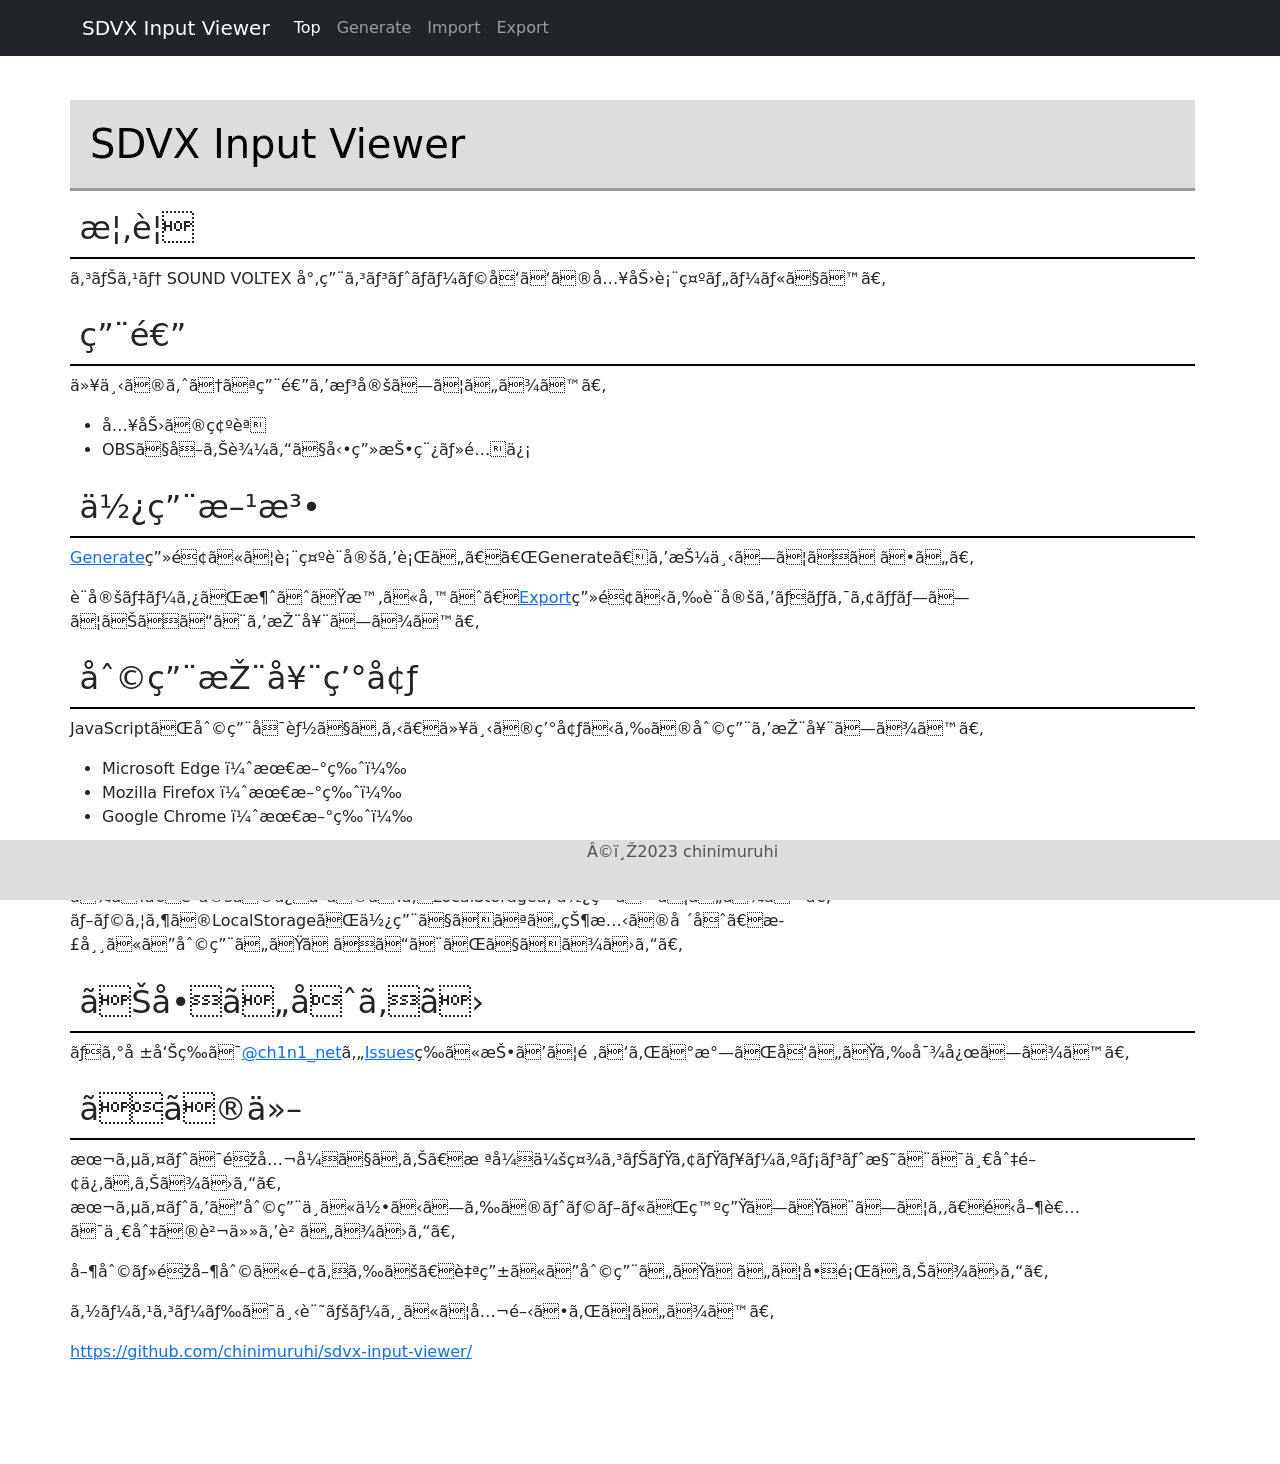
==== index.html @ 56f19207 "[update]トップページを記載" ====
<html>
<head>
    <title>SDVX Input Viewer - Top</title>
    <link href="https://cdn.jsdelivr.net/npm/bootstrap@5.3.1/dist/css/bootstrap.min.css" rel="stylesheet" integrity="sha384-4bw+/aepP/YC94hEpVNVgiZdgIC5+VKNBQNGCHeKRQN+PtmoHDEXuppvnDJzQIu9" crossorigin="anonymous">
    <link rel="stylesheet" href="style.css">
</head>
<body>
    <!-- ヘッダー -->
    <div class="header">
        <nav class="navbar navbar-dark bg-dark navbar-fixed-top navbar-expand-lg">
            <div class="container">
                <a class="navbar-brand">SDVX Input Viewer</a>
                <button class="navbar-toggler" type="button" data-bs-toggle="collapse" data-bs-target="#navbarNav" aria-controls="navbarNav" aria-expanded="false" aria-label="Toggle navigation">
                    <span class="navbar-toggler-icon"></span>
                </button>
                <div class="collapse navbar-collapse" id="navbarNav">
                    <ul class="navbar-nav">
                        <li class="nav-item">
                            <a class="nav-link active" aria-current="page" href="#">Top</a>
                        </li>
                        <li class="nav-item">
                            <a class="nav-link" href="/Generate/">Generate</a>
                        </li>
                        <li class="nav-item">
                            <a class="nav-link" href="/Import/">Import</a>
                        </li>
                        <li class="nav-item">
                            <a class="nav-link" href="/Export/">Export</a>
                        </li>
                    </ul>
                </div>
            </div>    
        </nav>
    </div>

    <!-- ページコンテンツ -->
    <div class="main">
        <div class="container">
            <h1>SDVX Input Viewer</h1>
            <h2>概要</h2> 
            <p>コナステ SOUND VOLTEX 専用コントローラ向けの入力表示ツールです。</p>
            <h2>用途</h2>
            <p>以下のような用途を想定しています。</p>
            <ul>
                <li>入力の確認</li>
                <li>OBSで取り込んで動画投稿・配信</li>
            </ul>
            <h2>使用方法</h2>
            <p><a href="/Generate/">Generate</a>画面にて表示設定を行い、「Generate」を押下してください。</p>
            <p>設定データが消えた時に備え、<a href="/Export/">Export</a>画面から設定をバックアップしておくことを推奨します。</p>  
            <h2>利用推奨環境</h2>
            <p>JavaScriptが利用可能である、以下の環境からの利用を推奨します。</p>
            <ul>
                <li>Microsoft Edge （最新版）</li>
                <li>Mozilla Firefox （最新版）</li>
                <li>Google Chrome （最新版）</li>
            </ul>
            <p>（環境は一例となります）</p>
            <p>また、設定の保存のためLocalStorageを使用しています。<br>ブラウザのLocalStorageが使用できない状態の場合、正常にご利用いただくことができません。</p>
            <h2>お問い合わせ</h2>
            <p>
                バグ報告等は<a href="https://twitter.com/ch1n1_net">@ch1n1_net</a>や<a href="https://github.com/chinimuruhi/sdvx-input-viewer/issues">Issues</a>等に投げて頂ければ気が向いたら対応します。
            </p>
            <h2>その他</h2>
            <p>本サイトは非公式であり、株式会社コナミアミューズメント様とは一切関係ありません。<br>本サイトをご利用中に何かしらのトラブルが発生したとしても、運営者は一切の責任を負いません。</p>
            <p>営利・非営利に関わらず、自由にご利用いただいて問題ありません。</p>
            <p>ソースコードは下記ページにて公開されています。</p>
            <a href="https://github.com/chinimuruhi/sdvx-input-viewer/">https://github.com/chinimuruhi/sdvx-input-viewer/</a>
        </div>
    </div>

    <!-- フッター -->
    <footer class="footer">
        <div class="container text-center">
          <p class="text-muted">©︎2023 chinimuruhi</p>
        </div>
    </footer>
    <script src="https://code.jquery.com/jquery-3.7.0.min.js" integrity="sha256-2Pmvv0kuTBOenSvLm6bvfBSSHrUJ+3A7x6P5Ebd07/g=" crossorigin="anonymous"></script>
    <script src="https://cdn.jsdelivr.net/npm/@popperjs/core@2.9.2/dist/umd/popper.min.js" integrity="sha384-IQsoLXl5PILFhosVNubq5LC7Qb9DXgDA9i+tQ8Zj3iwWAwPtgFTxbJ8NT4GN1R8p" crossorigin="anonymous"></script>
    <script src="https://cdn.jsdelivr.net/npm/bootstrap@5.0.2/dist/js/bootstrap.min.js" integrity="sha384-cVKIPhGWiC2Al4u+LWgxfKTRIcfu0JTxR+EQDz/bgldoEyl4H0zUF0QKbrJ0EcQF" crossorigin="anonymous"></script>
</body>
</html>
---- style.css ----
.header {
    position: fixed;
    width: 100%;
    top: 0px;
}

.main .container {
    padding: 100px 15px 100px 0px;
}

.main .container h1{
    padding: 0.5em;
    color: #010101;
    background: #DDDDDD;
    border-bottom: solid 3px #999999;
}

.main .container h2{
    padding: 0.3em;
    border-bottom: solid 2px black;
}

.main .container h3{
    padding: 0.25em 0.2em;
    background: transparent;
    border-left: solid 10px gray;
}

.footer {
    position: fixed;
    bottom: 0;
    width: 100%;
    height: 60px;
    background-color: #DDDDDD;
}

.footer .container {
    width: auto;
    max-width: 680px;
    padding: 0 15 0 100px;
}

.footer  .container .text-muted {
    margin: 0px 0;
}
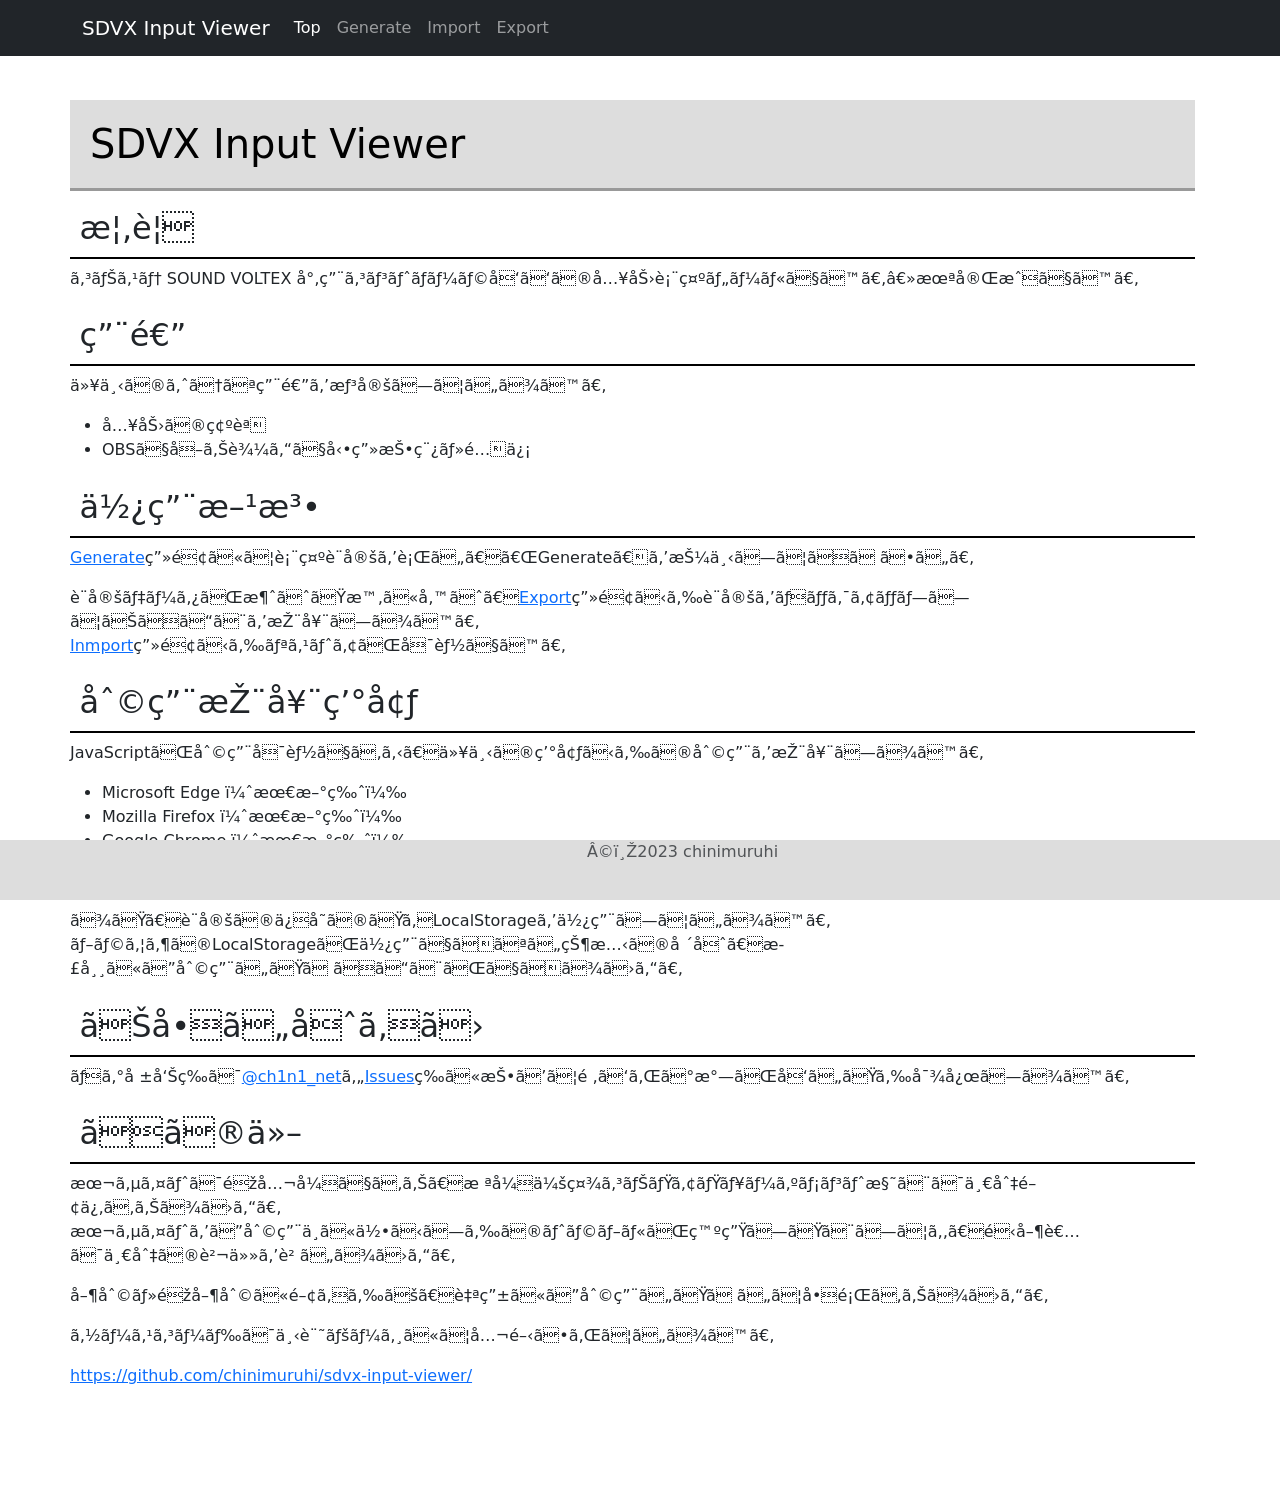
==== commit 5342efb6: "[fix] リンクの修正" ====
--- a/index.html
+++ b/index.html
@@ -19,13 +19,13 @@
                             <a class="nav-link active" aria-current="page" href="#">Top</a>
                         </li>
                         <li class="nav-item">
-                            <a class="nav-link" href="/Generate/">Generate</a>
+                            <a class="nav-link" href="/sdvx-input-viewer/Generate/">Generate</a>
                         </li>
                         <li class="nav-item">
-                            <a class="nav-link" href="/Import/">Import</a>
+                            <a class="nav-link" href="/sdvx-input-viewer/Import/">Import</a>
                         </li>
                         <li class="nav-item">
-                            <a class="nav-link" href="/Export/">Export</a>
+                            <a class="nav-link" href="/sdvx-input-viewer/Export/">Export</a>
                         </li>
                     </ul>
                 </div>
@@ -38,7 +38,7 @@
         <div class="container">
             <h1>SDVX Input Viewer</h1>
             <h2>概要</h2> 
-            <p>コナステ SOUND VOLTEX 専用コントローラ向けの入力表示ツールです。</p>
+            <p>コナステ SOUND VOLTEX 専用コントローラ向けの入力表示ツールです。※未完成です。</p>
             <h2>用途</h2>
             <p>以下のような用途を想定しています。</p>
             <ul>
@@ -46,8 +46,8 @@
                 <li>OBSで取り込んで動画投稿・配信</li>
             </ul>
             <h2>使用方法</h2>
-            <p><a href="/Generate/">Generate</a>画面にて表示設定を行い、「Generate」を押下してください。</p>
-            <p>設定データが消えた時に備え、<a href="/Export/">Export</a>画面から設定をバックアップしておくことを推奨します。</p>  
+            <p><a href="/sdvx-input-viewer/Generate/">Generate</a>画面にて表示設定を行い、「Generate」を押下してください。</p>
+            <p>設定データが消えた時に備え、<a href="/sdvx-input-viewer/Export/">Export</a>画面から設定をバックアップしておくことを推奨します。<br><a href="/sdvx-input-viewer/Inport/">Inmport</a>画面からリストアが可能です。</p>  
             <h2>利用推奨環境</h2>
             <p>JavaScriptが利用可能である、以下の環境からの利用を推奨します。</p>
             <ul>
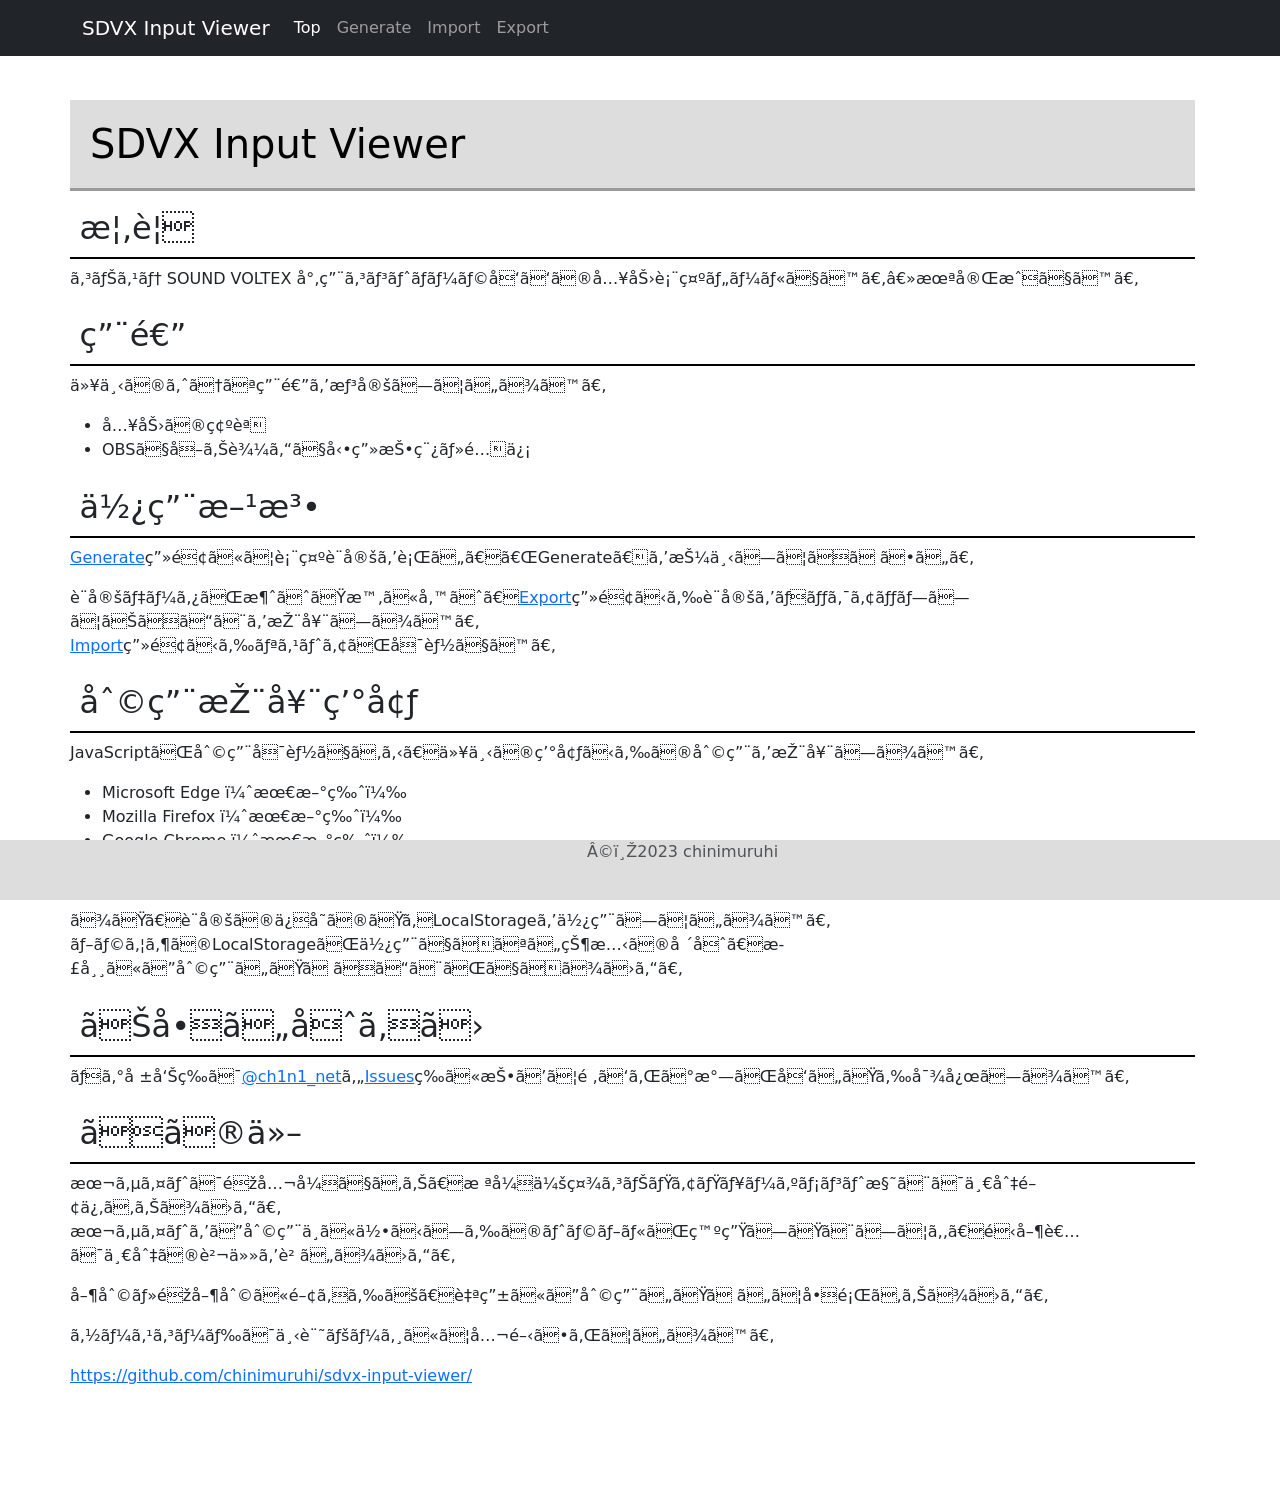
==== commit f783bbd7: "[fix] Typoや細かいミスの修正" ====
--- a/index.html
+++ b/index.html
@@ -47,7 +47,7 @@
             </ul>
             <h2>使用方法</h2>
             <p><a href="/sdvx-input-viewer/Generate/">Generate</a>画面にて表示設定を行い、「Generate」を押下してください。</p>
-            <p>設定データが消えた時に備え、<a href="/sdvx-input-viewer/Export/">Export</a>画面から設定をバックアップしておくことを推奨します。<br><a href="/sdvx-input-viewer/Inport/">Inmport</a>画面からリストアが可能です。</p>  
+            <p>設定データが消えた時に備え、<a href="/sdvx-input-viewer/Export/">Export</a>画面から設定をバックアップしておくことを推奨します。<br><a href="/sdvx-input-viewer/Import/">Import</a>画面からリストアが可能です。</p>  
             <h2>利用推奨環境</h2>
             <p>JavaScriptが利用可能である、以下の環境からの利用を推奨します。</p>
             <ul>
--- a/style.css
+++ b/style.css
@@ -8,22 +8,25 @@
     padding: 100px 15px 100px 0px;
 }
 
-.main .container h1{
+.main .container h1 {
     padding: 0.5em;
     color: #010101;
     background: #DDDDDD;
     border-bottom: solid 3px #999999;
 }
 
-.main .container h2{
+.main .container h2 {
     padding: 0.3em;
     border-bottom: solid 2px black;
 }
 
-.main .container h3{
+.main .container h3 {
     padding: 0.25em 0.2em;
-    background: transparent;
-    border-left: solid 10px gray;
+}
+
+.main .container h5 {
+    padding: 0.3em;
+    border-bottom: solid 1px black;
 }
 
 .footer {
@@ -40,6 +43,98 @@
     padding: 0 15 0 100px;
 }
 
-.footer  .container .text-muted {
+.footer .container .text-muted {
     margin: 0px 0;
+}
+
+/* アコーディオンUI */
+summary {
+    display: block;
+    margin: 5px;
+}
+
+summary::-webkit-details-marker {
+    display: none;
+}
+
+.summary_inner {
+    cursor: pointer;
+    display: flex;
+    flex-direction: row;
+    justify-content: space-between;
+    align-items: center;
+    padding: 16px 24px;
+    border: 1px solid #999999;
+    font-weight: bold;
+    color: #000000;
+}
+
+.icon {
+    display: block;
+    position: relative;
+    width: 24px;
+    margin-left: 6px;
+    flex-shrink: 0;
+    transform-origin: center 43%;
+    transition: transform 0.4s;
+}
+
+details[open] .icon {
+    transform: rotate(180deg);
+}
+
+.icon::before,
+.icon::after {
+    content: "";
+    position: absolute;
+    display: block;
+    width: 15px;
+    height: 3px;
+    background-color: #202020;
+}
+
+.icon::before {
+    left: 0;
+    transform: rotate(45deg);
+}
+
+.icon::after {
+    right: 0;
+    transform: rotate(-45deg);
+}
+
+@keyframes close-animation {
+    from {
+        transform: rotate(180deg);
+    }
+
+    to {
+        transform: rotate(0deg);
+    }
+}
+
+details[open] .summary_inner::after {
+    animation: 0.4s open-animation forwards;
+}
+
+@keyframes open-animation {
+    from {
+        transform: rotate(0deg);
+    }
+
+    to {
+        transform: rotate(180deg);
+    }
+}
+
+.details-content {
+    background-color: #f2f2f2;
+    padding: 24px 48px;
+    display: flex;
+    flex-direction: column;
+    gap: 16px;
+}
+
+#error-message  {
+    color: red;
 }
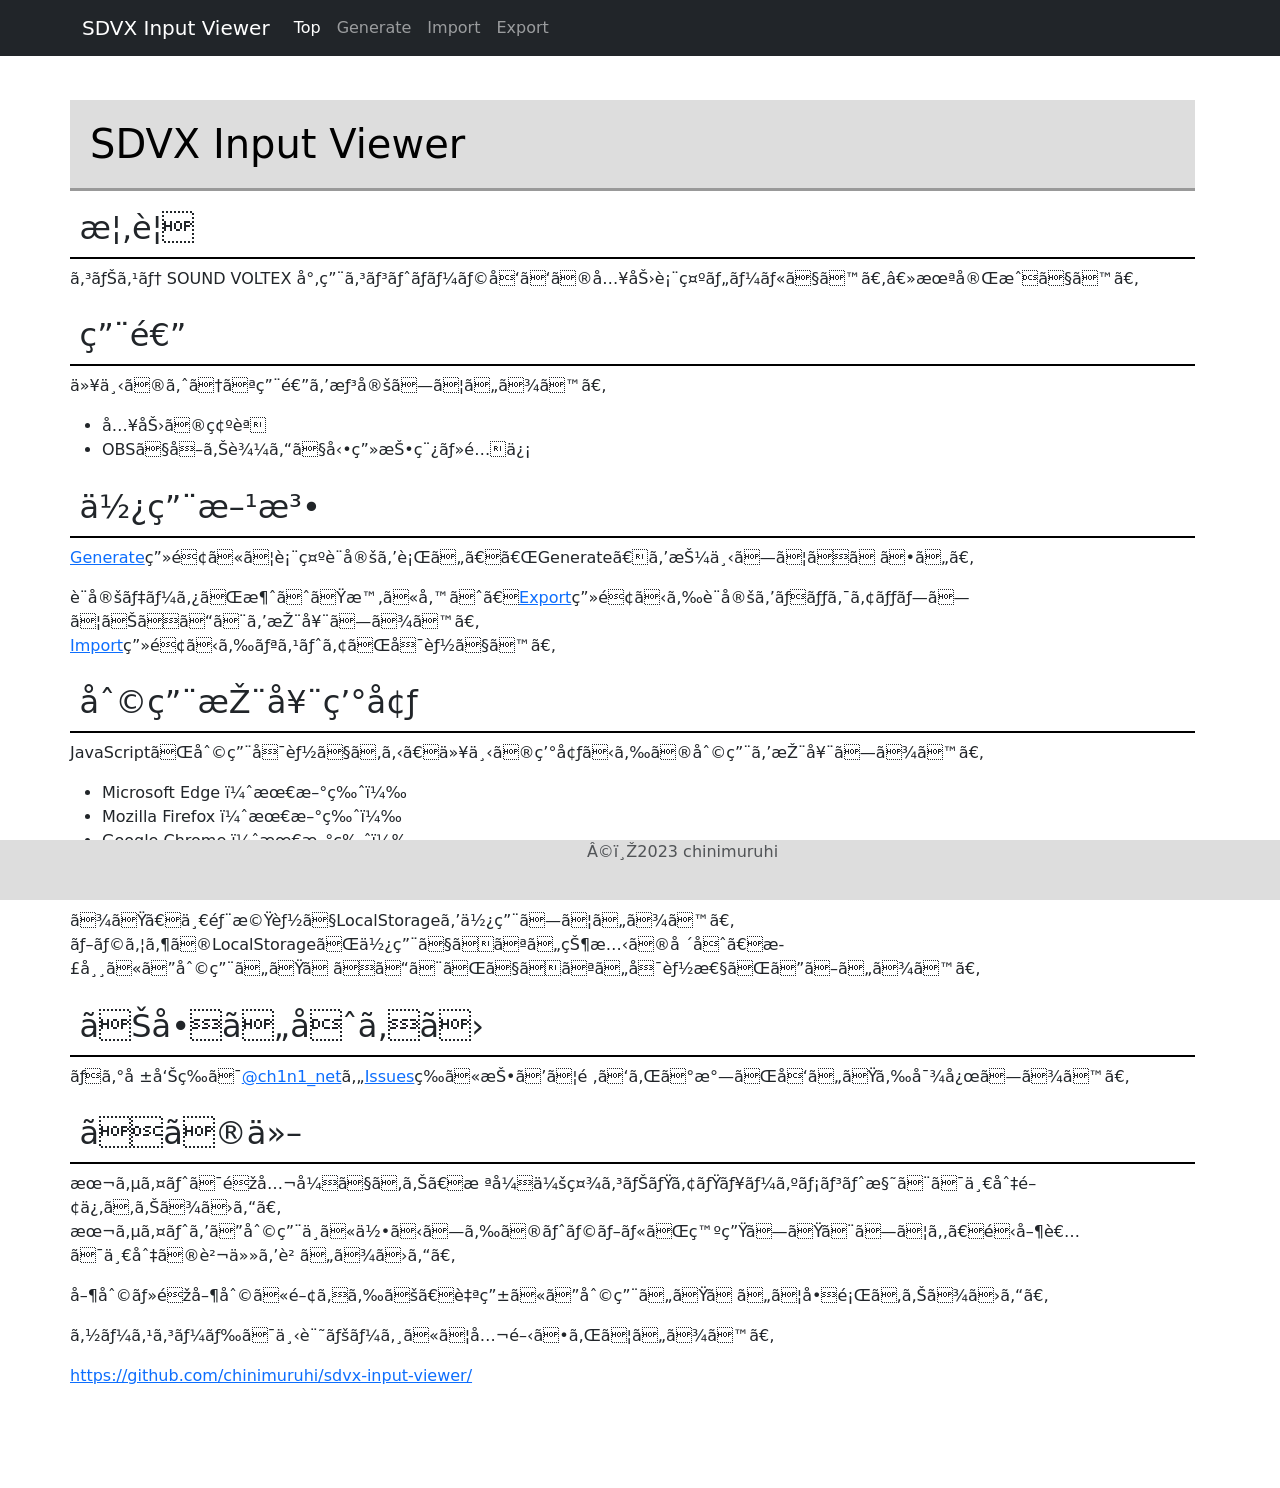
==== commit eeffedcd: "[Update]GETパラメータにConfigを格納する仕様に変更" ====
--- a/index.html
+++ b/index.html
@@ -56,7 +56,7 @@
                 <li>Google Chrome （最新版）</li>
             </ul>
             <p>（環境は一例となります）</p>
-            <p>また、設定の保存のためLocalStorageを使用しています。<br>ブラウザのLocalStorageが使用できない状態の場合、正常にご利用いただくことができません。</p>
+            <p>また、一部機能でLocalStorageを使用しています。<br>ブラウザのLocalStorageが使用できない状態の場合、正常にご利用いただくことができない可能性がございます。</p>
             <h2>お問い合わせ</h2>
             <p>
                 バグ報告等は<a href="https://twitter.com/ch1n1_net">@ch1n1_net</a>や<a href="https://github.com/chinimuruhi/sdvx-input-viewer/issues">Issues</a>等に投げて頂ければ気が向いたら対応します。
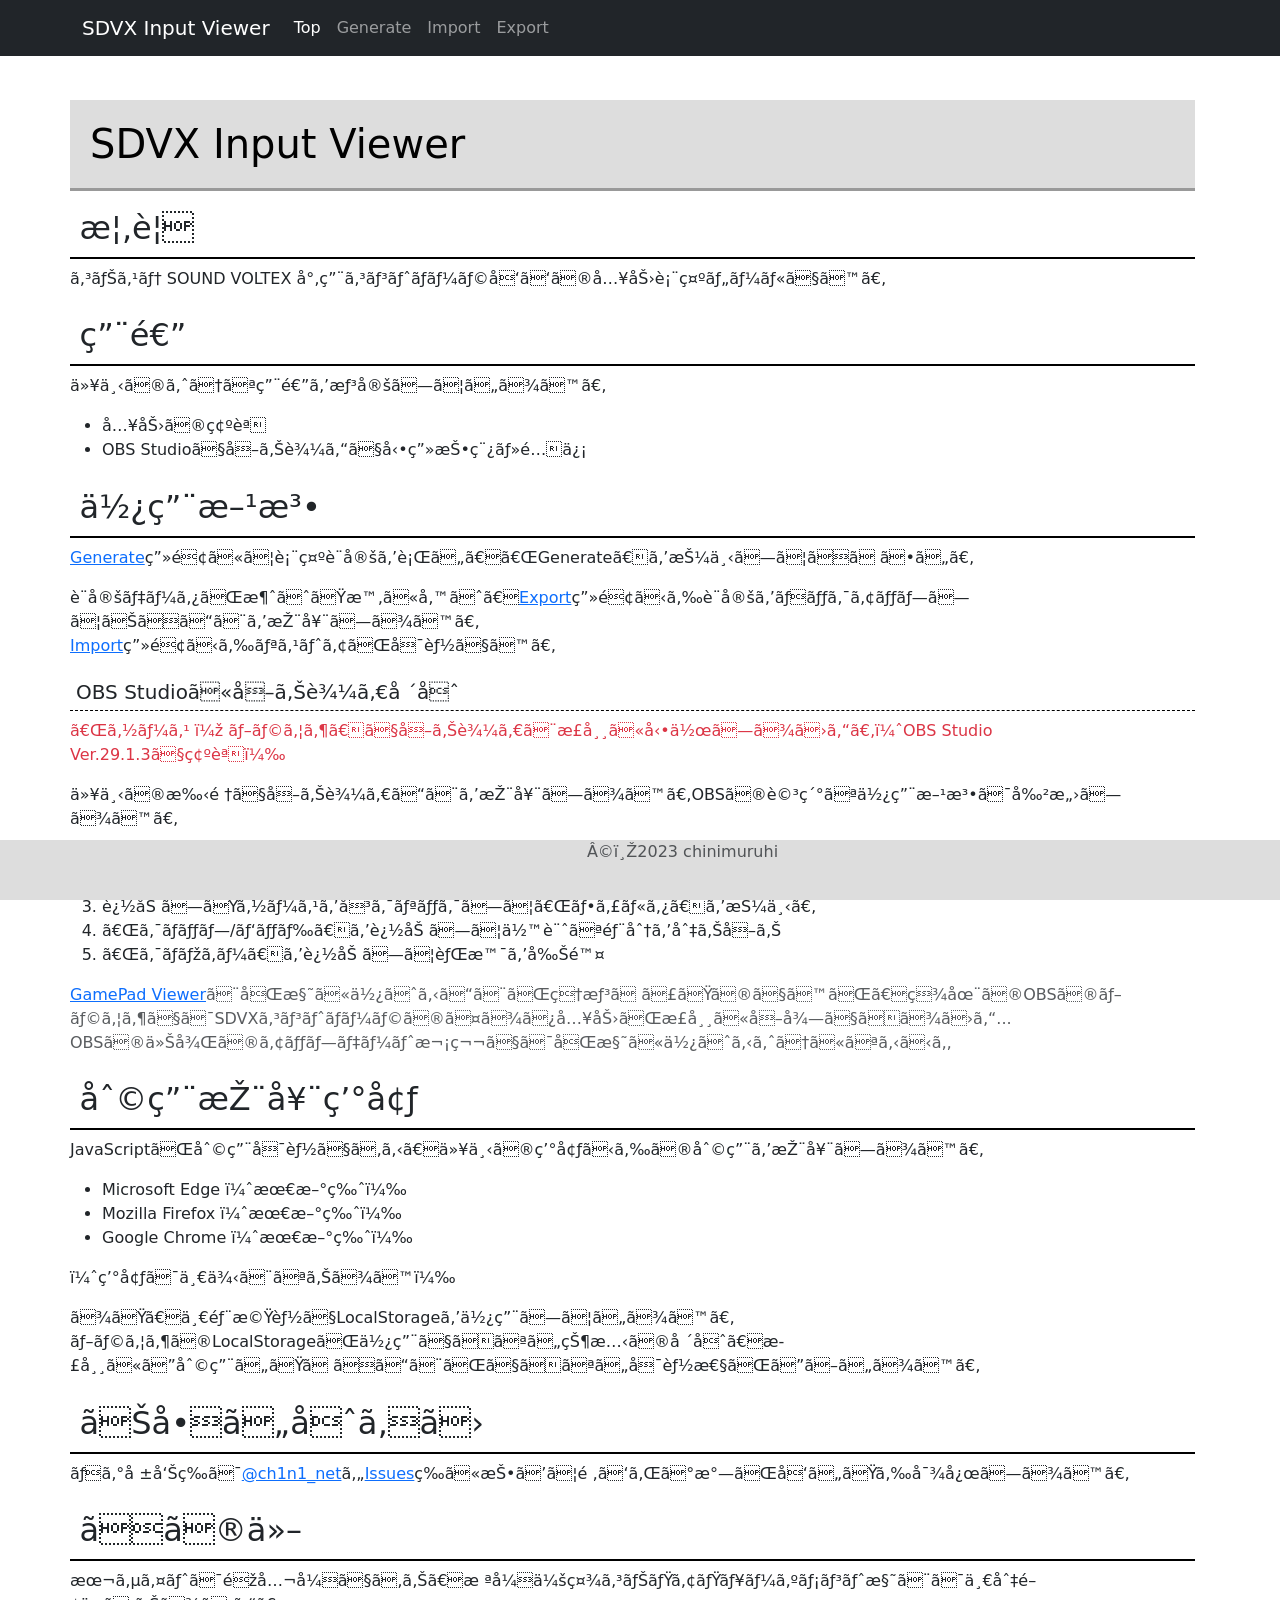
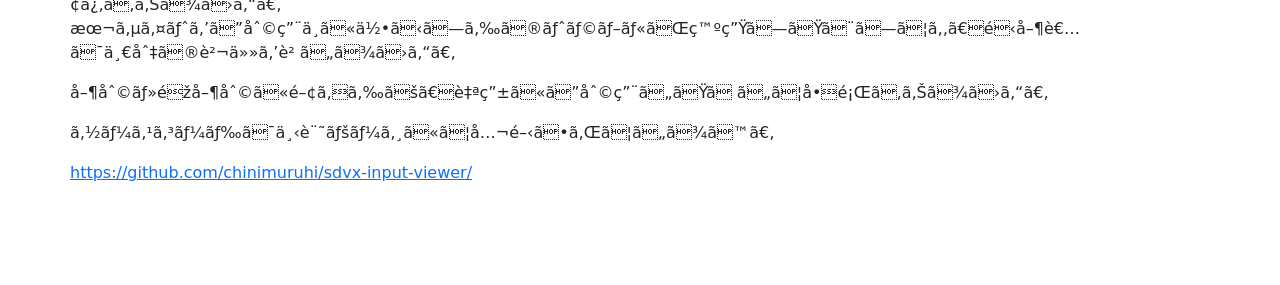
==== commit 6148874a: "[Fix] OBS対応" ====
--- a/index.html
+++ b/index.html
@@ -38,16 +38,27 @@
         <div class="container">
             <h1>SDVX Input Viewer</h1>
             <h2>概要</h2> 
-            <p>コナステ SOUND VOLTEX 専用コントローラ向けの入力表示ツールです。※未完成です。</p>
+            <p>コナステ SOUND VOLTEX 専用コントローラ向けの入力表示ツールです。</p>
             <h2>用途</h2>
             <p>以下のような用途を想定しています。</p>
             <ul>
                 <li>入力の確認</li>
-                <li>OBSで取り込んで動画投稿・配信</li>
+                <li>OBS Studioで取り込んで動画投稿・配信</li>
             </ul>
             <h2>使用方法</h2>
             <p><a href="/sdvx-input-viewer/Generate/">Generate</a>画面にて表示設定を行い、「Generate」を押下してください。</p>
             <p>設定データが消えた時に備え、<a href="/sdvx-input-viewer/Export/">Export</a>画面から設定をバックアップしておくことを推奨します。<br><a href="/sdvx-input-viewer/Import/">Import</a>画面からリストアが可能です。</p>  
+            <h5>OBS Studioに取り込む場合</h5>
+            <p class="text-danger">「ソース ＞ ブラウザ」で取り込むと正常に動作しません。（OBS Studio Ver.29.1.3で確認）</p>
+            <p>以下の手順で取り込むことを推奨します。OBSの詳細な使用方法は割愛します。</p>
+            <ol>
+                <li>利用推奨環境のブラウザでページを開く。</li>
+                <li>「ソース ＞ ウィンドウキャプチャ」等でブラウザ画面を取り込む</li>
+                <li>追加したソースを右クリックして「フィルタ」を押下。</li>
+                <li>「クロップ/パッド」を追加して余計な部分を切り取り</li>
+                <li>「クロマキー」を追加して背景を削除</li>
+            </ol>
+            <p class="text-muted"><a href="https://gamepadviewer.com/">GamePad Viewer</a>と同様に使えることが理想だったのですが、現在のOBSのブラウザではSDVXコントローラのつまみ入力が正常に取得できません...<br>OBSの今後のアップデート次第では同様に使えるようになるかも</p>
             <h2>利用推奨環境</h2>
             <p>JavaScriptが利用可能である、以下の環境からの利用を推奨します。</p>
             <ul>
--- a/style.css
+++ b/style.css
@@ -26,7 +26,7 @@
 
 .main .container h5 {
     padding: 0.3em;
-    border-bottom: solid 1px black;
+    border-bottom: dashed 1px black;
 }
 
 .footer {
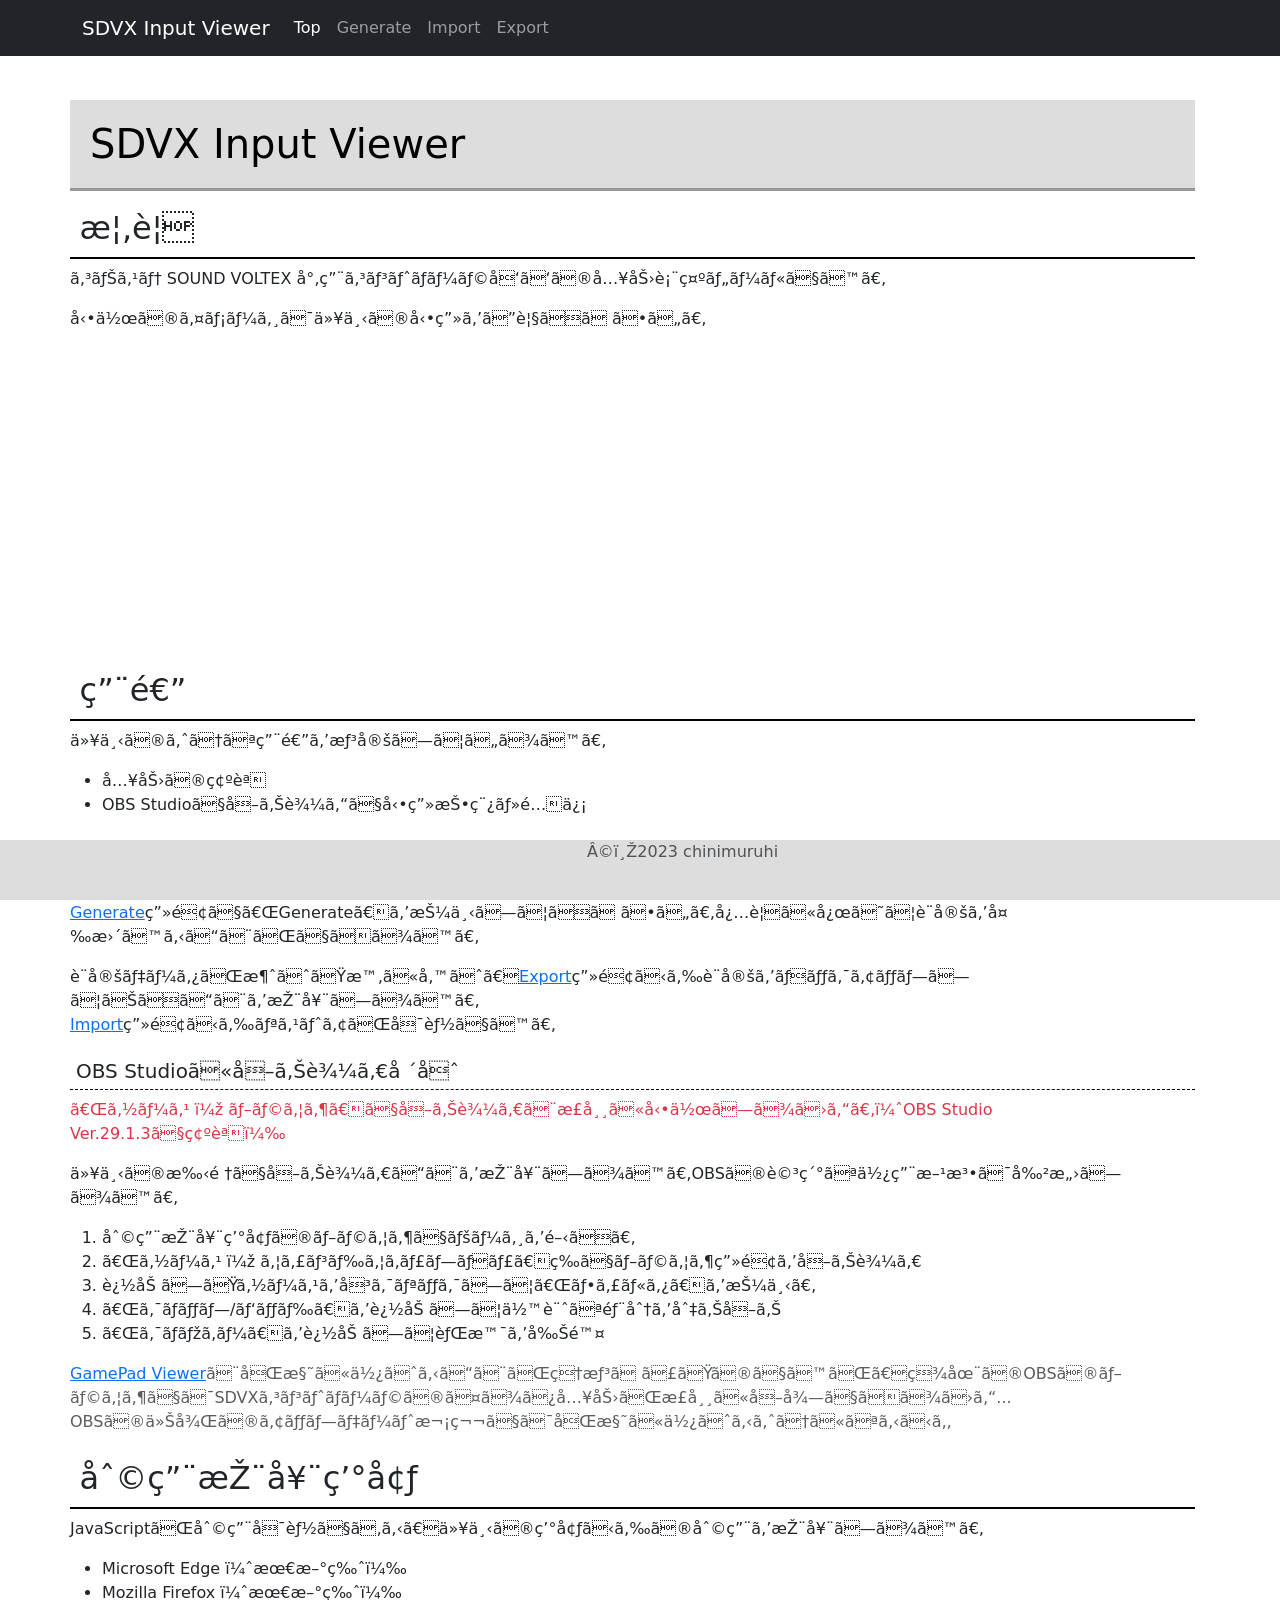
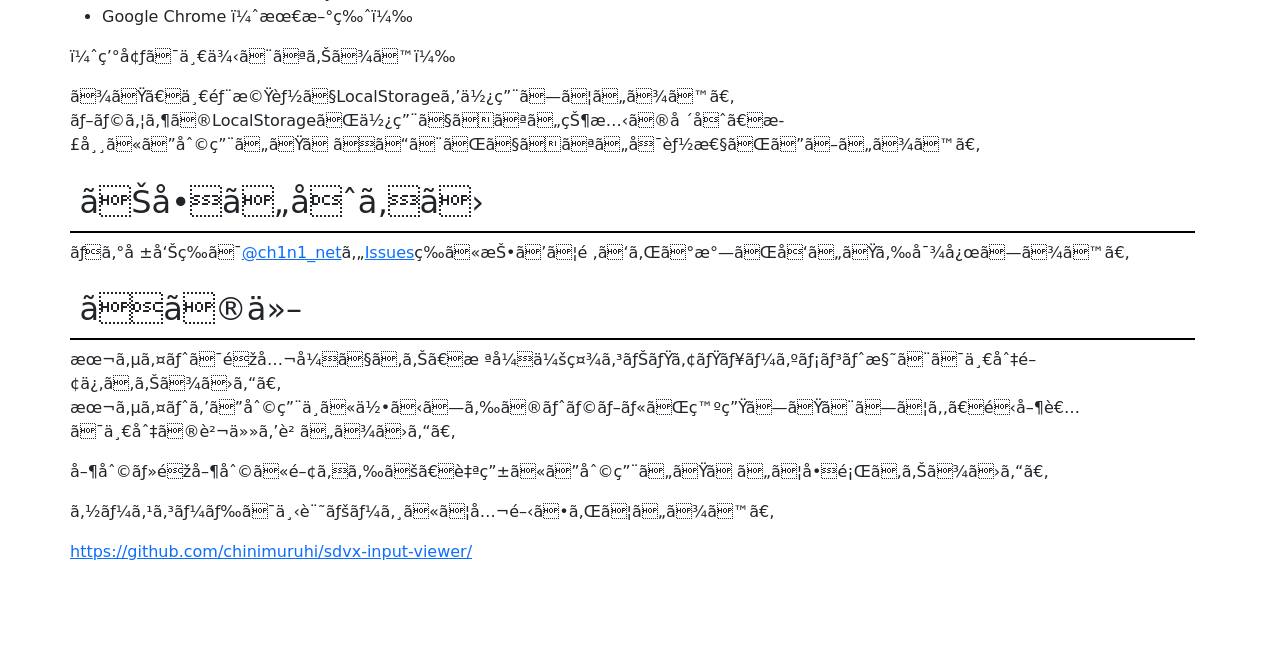
==== commit 67aa0b0e: "[fix] 説明文を変更" ====
--- a/index.html
+++ b/index.html
@@ -39,6 +39,8 @@
             <h1>SDVX Input Viewer</h1>
             <h2>概要</h2> 
             <p>コナステ SOUND VOLTEX 専用コントローラ向けの入力表示ツールです。</p>
+            <p>動作のイメージは以下の動画をご覧ください。</p>
+            <iframe width="560" height="315" src="https://www.youtube.com/embed/_bzGa-sg0y0" title="YouTube video player" frameborder="0" allow="accelerometer; autoplay; clipboard-write; encrypted-media; gyroscope; picture-in-picture; web-share" allowfullscreen></iframe>
             <h2>用途</h2>
             <p>以下のような用途を想定しています。</p>
             <ul>
@@ -46,7 +48,7 @@
                 <li>OBS Studioで取り込んで動画投稿・配信</li>
             </ul>
             <h2>使用方法</h2>
-            <p><a href="/sdvx-input-viewer/Generate/">Generate</a>画面にて表示設定を行い、「Generate」を押下してください。</p>
+            <p><a href="/sdvx-input-viewer/Generate/">Generate</a>画面で「Generate」を押下してください。必要に応じて設定を変更することができます。</p>
             <p>設定データが消えた時に備え、<a href="/sdvx-input-viewer/Export/">Export</a>画面から設定をバックアップしておくことを推奨します。<br><a href="/sdvx-input-viewer/Import/">Import</a>画面からリストアが可能です。</p>  
             <h5>OBS Studioに取り込む場合</h5>
             <p class="text-danger">「ソース ＞ ブラウザ」で取り込むと正常に動作しません。（OBS Studio Ver.29.1.3で確認）</p>
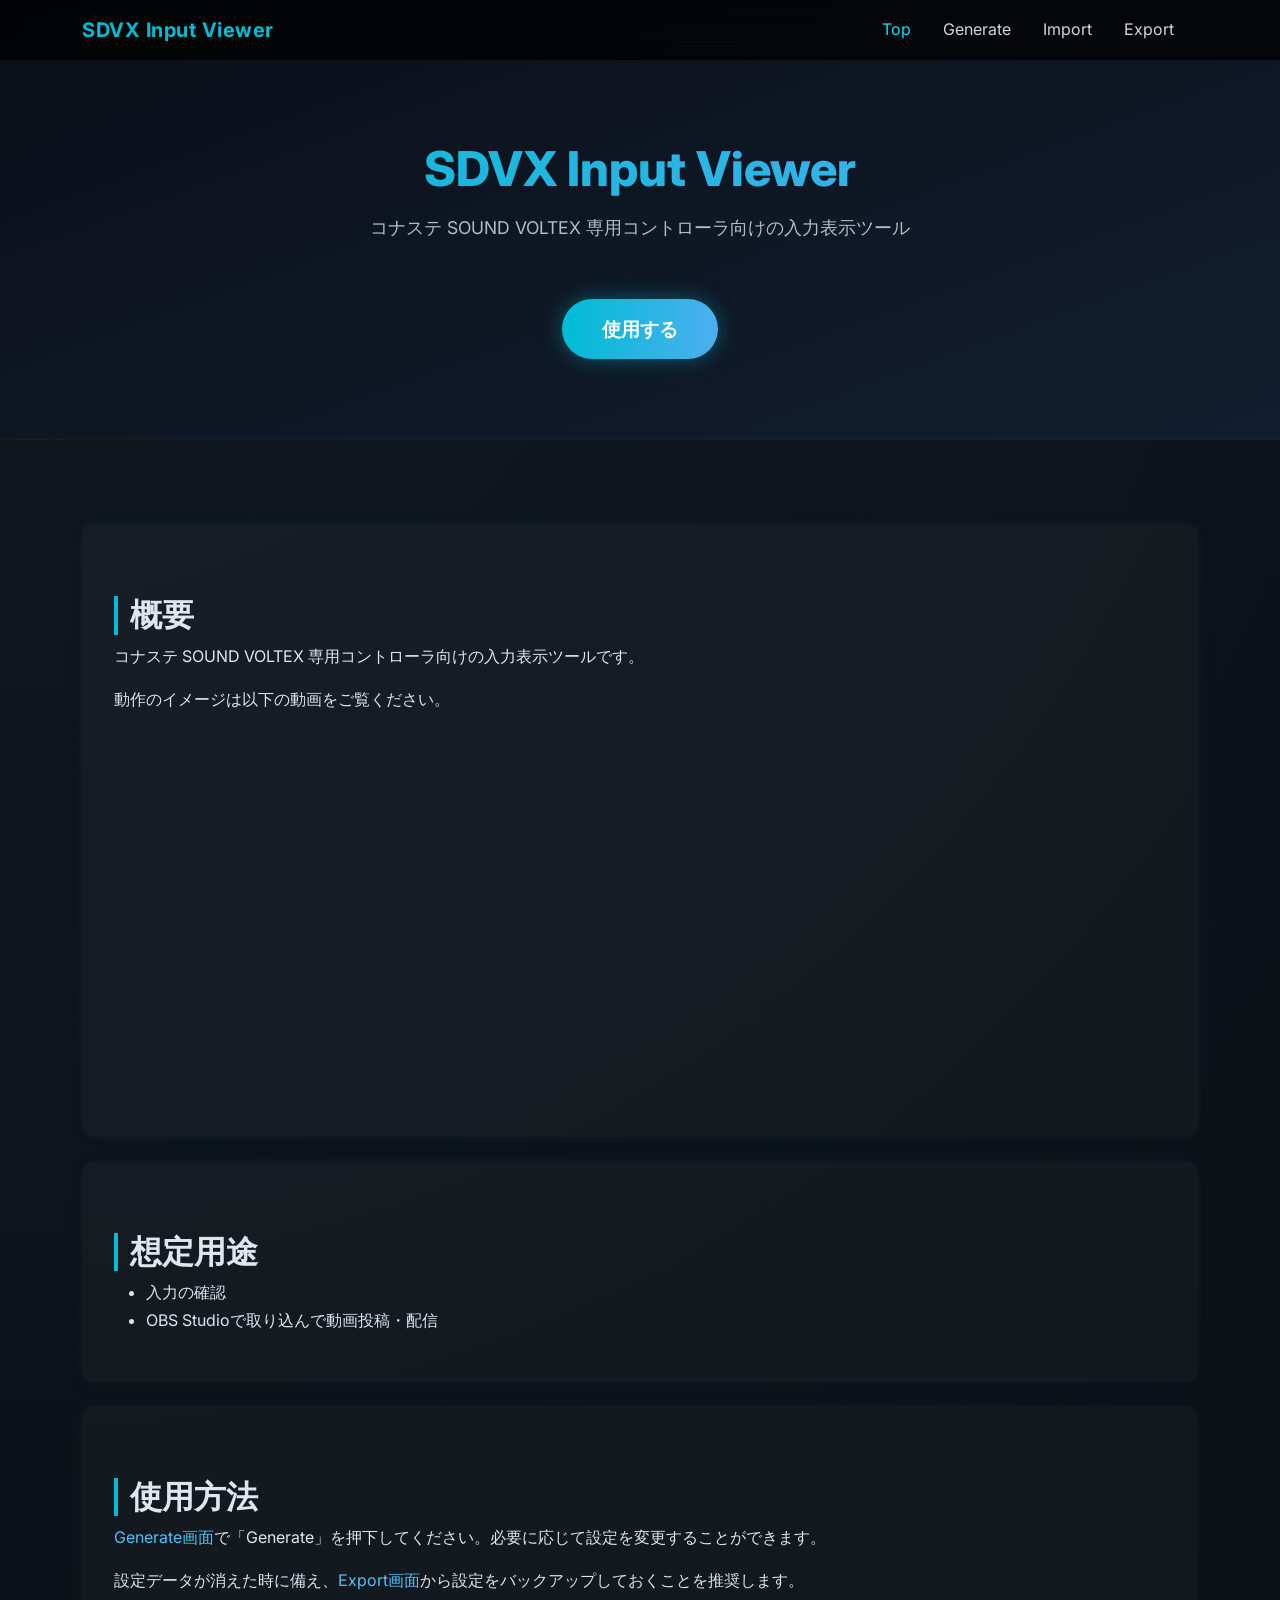
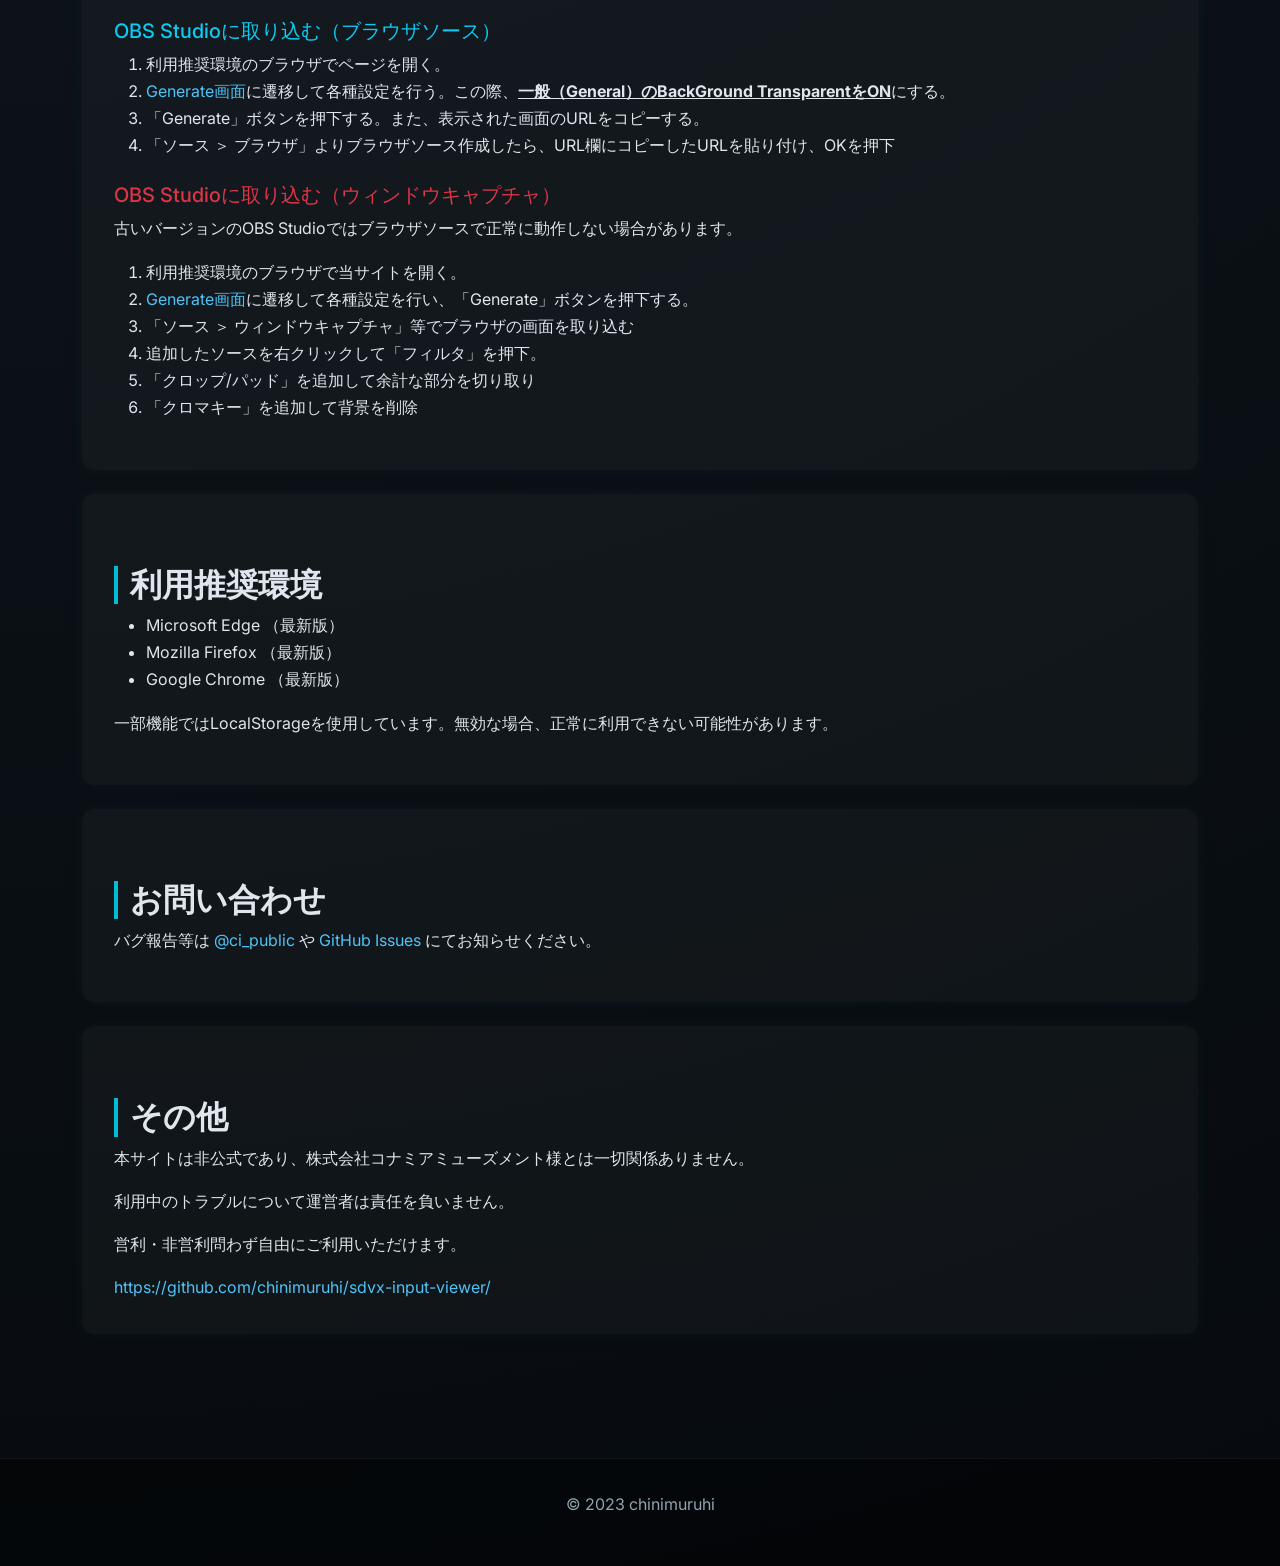
==== commit ff1b0606: "[Fix]見た目の修正" ====
--- a/index.html
+++ b/index.html
@@ -1,95 +1,116 @@
-<html>
+<html lang="ja">
 <head>
-    <title>SDVX Input Viewer - Top</title>
-    <link href="https://cdn.jsdelivr.net/npm/bootstrap@5.3.1/dist/css/bootstrap.min.css" rel="stylesheet" integrity="sha384-4bw+/aepP/YC94hEpVNVgiZdgIC5+VKNBQNGCHeKRQN+PtmoHDEXuppvnDJzQIu9" crossorigin="anonymous">
-    <link rel="stylesheet" href="style.css">
+  <meta charset="UTF-8">
+  <title>SDVX Input Viewer - Top</title>
+  <meta name="viewport" content="width=device-width, initial-scale=1">
+  <link href="https://cdn.jsdelivr.net/npm/bootstrap@5.3.1/dist/css/bootstrap.min.css" rel="stylesheet">
+  <link href="https://fonts.googleapis.com/css2?family=Inter:wght@400;600;700&display=swap" rel="stylesheet">
+  <link href="./style.css" rel="stylesheet">
 </head>
 <body>
-    <!-- ヘッダー -->
-    <div class="header">
-        <nav class="navbar navbar-dark bg-dark navbar-fixed-top navbar-expand-lg">
-            <div class="container">
-                <a class="navbar-brand">SDVX Input Viewer</a>
-                <button class="navbar-toggler" type="button" data-bs-toggle="collapse" data-bs-target="#navbarNav" aria-controls="navbarNav" aria-expanded="false" aria-label="Toggle navigation">
-                    <span class="navbar-toggler-icon"></span>
-                </button>
-                <div class="collapse navbar-collapse" id="navbarNav">
-                    <ul class="navbar-nav">
-                        <li class="nav-item">
-                            <a class="nav-link active" aria-current="page" href="#">Top</a>
-                        </li>
-                        <li class="nav-item">
-                            <a class="nav-link" href="/sdvx-input-viewer/Generate/">Generate</a>
-                        </li>
-                        <li class="nav-item">
-                            <a class="nav-link" href="/sdvx-input-viewer/Import/">Import</a>
-                        </li>
-                        <li class="nav-item">
-                            <a class="nav-link" href="/sdvx-input-viewer/Export/">Export</a>
-                        </li>
-                    </ul>
-                </div>
-            </div>    
-        </nav>
+
+  <nav class="navbar navbar-expand-lg navbar-dark fixed-top">
+    <div class="container">
+      <a class="navbar-brand" href="#">SDVX Input Viewer</a>
+      <button class="navbar-toggler" type="button" data-bs-toggle="collapse" data-bs-target="#navbarNav">
+        <span class="navbar-toggler-icon"></span>
+      </button>
+      <div class="collapse navbar-collapse" id="navbarNav">
+        <ul class="navbar-nav ms-auto">
+          <li class="nav-item"><a class="nav-link active" href="#">Top</a></li>
+          <li class="nav-item"><a class="nav-link" href="/sdvx-input-viewer/Generate/">Generate</a></li>
+          <li class="nav-item"><a class="nav-link" href="/sdvx-input-viewer/Import/">Import</a></li>
+          <li class="nav-item"><a class="nav-link" href="/sdvx-input-viewer/Export/">Export</a></li>
+        </ul>
+      </div>
     </div>
+  </nav>
 
-    <!-- ページコンテンツ -->
-    <div class="main">
-        <div class="container">
-            <h1>SDVX Input Viewer</h1>
-            <h2>概要</h2> 
-            <p>コナステ SOUND VOLTEX 専用コントローラ向けの入力表示ツールです。</p>
-            <p>動作のイメージは以下の動画をご覧ください。</p>
-            <iframe width="560" height="315" src="https://www.youtube.com/embed/_bzGa-sg0y0" title="YouTube video player" frameborder="0" allow="accelerometer; autoplay; clipboard-write; encrypted-media; gyroscope; picture-in-picture; web-share" allowfullscreen></iframe>
-            <h2>用途</h2>
-            <p>以下のような用途を想定しています。</p>
-            <ul>
-                <li>入力の確認</li>
-                <li>OBS Studioで取り込んで動画投稿・配信</li>
-            </ul>
-            <h2>使用方法</h2>
-            <p><a href="/sdvx-input-viewer/Generate/">Generate</a>画面で「Generate」を押下してください。必要に応じて設定を変更することができます。</p>
-            <p>設定データが消えた時に備え、<a href="/sdvx-input-viewer/Export/">Export</a>画面から設定をバックアップしておくことを推奨します。<br><a href="/sdvx-input-viewer/Import/">Import</a>画面からリストアが可能です。</p>  
-            <h5>OBS Studioに取り込む場合</h5>
-            <p class="text-danger">「ソース ＞ ブラウザ」で取り込むと正常に動作しません。（OBS Studio Ver.29.1.3で確認）</p>
-            <p>以下の手順で取り込むことを推奨します。OBSの詳細な使用方法は割愛します。</p>
-            <ol>
-                <li>利用推奨環境のブラウザでページを開く。</li>
-                <li>「ソース ＞ ウィンドウキャプチャ」等でブラウザ画面を取り込む</li>
-                <li>追加したソースを右クリックして「フィルタ」を押下。</li>
-                <li>「クロップ/パッド」を追加して余計な部分を切り取り</li>
-                <li>「クロマキー」を追加して背景を削除</li>
-            </ol>
-            <p class="text-muted"><a href="https://gamepadviewer.com/">GamePad Viewer</a>と同様に使えることが理想だったのですが、現在のOBSのブラウザではSDVXコントローラのつまみ入力が正常に取得できません...<br>OBSの今後のアップデート次第では同様に使えるようになるかも</p>
-            <h2>利用推奨環境</h2>
-            <p>JavaScriptが利用可能である、以下の環境からの利用を推奨します。</p>
-            <ul>
-                <li>Microsoft Edge （最新版）</li>
-                <li>Mozilla Firefox （最新版）</li>
-                <li>Google Chrome （最新版）</li>
-            </ul>
-            <p>（環境は一例となります）</p>
-            <p>また、一部機能でLocalStorageを使用しています。<br>ブラウザのLocalStorageが使用できない状態の場合、正常にご利用いただくことができない可能性がございます。</p>
-            <h2>お問い合わせ</h2>
-            <p>
-                バグ報告等は<a href="https://twitter.com/ch1n1_net">@ch1n1_net</a>や<a href="https://github.com/chinimuruhi/sdvx-input-viewer/issues">Issues</a>等に投げて頂ければ気が向いたら対応します。
-            </p>
-            <h2>その他</h2>
-            <p>本サイトは非公式であり、株式会社コナミアミューズメント様とは一切関係ありません。<br>本サイトをご利用中に何かしらのトラブルが発生したとしても、運営者は一切の責任を負いません。</p>
-            <p>営利・非営利に関わらず、自由にご利用いただいて問題ありません。</p>
-            <p>ソースコードは下記ページにて公開されています。</p>
-            <a href="https://github.com/chinimuruhi/sdvx-input-viewer/">https://github.com/chinimuruhi/sdvx-input-viewer/</a>
-        </div>
+  <section class="hero">
+    <div class="container">
+      <h1>SDVX Input Viewer</h1>
+      <p>コナステ SOUND VOLTEX 専用コントローラ向けの入力表示ツール</p>
+      <a href="/sdvx-input-viewer/Generate/" class="btn btn-generate">
+        使用する
+      </a>
     </div>
+  </section>
 
-    <!-- フッター -->
-    <footer class="footer">
-        <div class="container text-center">
-          <p class="text-muted">©︎2023 chinimuruhi</p>
-        </div>
-    </footer>
-    <script src="https://code.jquery.com/jquery-3.7.0.min.js" integrity="sha256-2Pmvv0kuTBOenSvLm6bvfBSSHrUJ+3A7x6P5Ebd07/g=" crossorigin="anonymous"></script>
-    <script src="https://cdn.jsdelivr.net/npm/@popperjs/core@2.9.2/dist/umd/popper.min.js" integrity="sha384-IQsoLXl5PILFhosVNubq5LC7Qb9DXgDA9i+tQ8Zj3iwWAwPtgFTxbJ8NT4GN1R8p" crossorigin="anonymous"></script>
-    <script src="https://cdn.jsdelivr.net/npm/bootstrap@5.0.2/dist/js/bootstrap.min.js" integrity="sha384-cVKIPhGWiC2Al4u+LWgxfKTRIcfu0JTxR+EQDz/bgldoEyl4H0zUF0QKbrJ0EcQF" crossorigin="anonymous"></script>
+  <!-- Main content -->
+  <main class="main">
+    <div class="container">
+      <div class="content-section">
+        <h2>概要</h2>
+        <p>コナステ SOUND VOLTEX 専用コントローラ向けの入力表示ツールです。</p>
+        <p>動作のイメージは以下の動画をご覧ください。</p>
+        <iframe height="360" src="https://www.youtube.com/embed/_bzGa-sg0y0" allowfullscreen></iframe>
+      </div>
+
+      <div class="content-section">
+        <h2>想定用途</h2>
+        <ul>
+          <li>入力の確認</li>
+          <li>OBS Studioで取り込んで動画投稿・配信</li>
+        </ul>
+      </div>
+
+      <div class="content-section">
+        <h2>使用方法</h2>
+        <p><a href="/sdvx-input-viewer/Generate/">Generate画面</a>で「Generate」を押下してください。必要に応じて設定を変更することができます。</p>
+        <p>設定データが消えた時に備え、<a href="/sdvx-input-viewer/Export/">Export画面</a>から設定をバックアップしておくことを推奨します。</p>
+
+        <h5 class="mt-4 text-info">OBS Studioに取り込む（ブラウザソース）</h5>
+        <ol>
+            <li>利用推奨環境のブラウザでページを開く。</li>
+            <li><a href="/sdvx-input-viewer/Generate/">Generate画面</a>に遷移して各種設定を行う。この際、<strong><u>一般（General）のBackGround TransparentをON</u></strong>にする。</li>
+            <li>「Generate」ボタンを押下する。また、表示された画面のURLをコピーする。</li>
+            <li>「ソース ＞ ブラウザ」よりブラウザソース作成したら、URL欄にコピーしたURLを貼り付け、OKを押下</li>
+        </ol>
+
+        <h5 class="mt-4 text-danger">OBS Studioに取り込む（ウィンドウキャプチャ）</h5>
+        <p>古いバージョンのOBS Studioではブラウザソースで正常に動作しない場合があります。</p>
+        <ol>
+            <li>利用推奨環境のブラウザで当サイトを開く。</li>
+            <li><a href="/sdvx-input-viewer/Generate/">Generate画面</a>に遷移して各種設定を行い、「Generate」ボタンを押下する。</li>
+            <li>「ソース ＞ ウィンドウキャプチャ」等でブラウザの画面を取り込む</li>
+            <li>追加したソースを右クリックして「フィルタ」を押下。</li>
+            <li>「クロップ/パッド」を追加して余計な部分を切り取り</li>
+            <li>「クロマキー」を追加して背景を削除</li>
+        </ol>
+      </div>
+
+      <div class="content-section">
+        <h2>利用推奨環境</h2>
+        <ul>
+          <li>Microsoft Edge （最新版）</li>
+          <li>Mozilla Firefox （最新版）</li>
+          <li>Google Chrome （最新版）</li>
+        </ul>
+        <p>一部機能ではLocalStorageを使用しています。無効な場合、正常に利用できない可能性があります。</p>
+      </div>
+
+      <div class="content-section">
+        <h2>お問い合わせ</h2>
+        <p>
+          バグ報告等は <a href="https://x.com/ci_public">@ci_public</a> や
+          <a href="https://github.com/chinimuruhi/sdvx-input-viewer/issues">GitHub Issues</a> にてお知らせください。
+        </p>
+      </div>
+
+      <div class="content-section">
+        <h2>その他</h2>
+        <p>本サイトは非公式であり、株式会社コナミアミューズメント様とは一切関係ありません。</p>
+        <p>利用中のトラブルについて運営者は責任を負いません。</p>
+        <p>営利・非営利問わず自由にご利用いただけます。</p>
+        <a href="https://github.com/chinimuruhi/sdvx-input-viewer/">https://github.com/chinimuruhi/sdvx-input-viewer/</a>
+      </div>
+    </div>
+  </main>
+
+  <footer class="text-center">
+    <p>© 2023 chinimuruhi</p>
+  </footer>
+
+  <script src="https://cdn.jsdelivr.net/npm/bootstrap@5.3.1/dist/js/bootstrap.bundle.min.js"></script>
 </body>
-</html>+</html>
--- a/style.css
+++ b/style.css
@@ -1,51 +1,129 @@
-.header {
-    position: fixed;
-    width: 100%;
-    top: 0px;
-}
-
-.main .container {
-    padding: 100px 15px 100px 0px;
-}
-
-.main .container h1 {
-    padding: 0.5em;
-    color: #010101;
-    background: #DDDDDD;
-    border-bottom: solid 3px #999999;
-}
-
-.main .container h2 {
-    padding: 0.3em;
-    border-bottom: solid 2px black;
-}
-
-.main .container h3 {
-    padding: 0.25em 0.2em;
-}
-
-.main .container h5 {
-    padding: 0.3em;
-    border-bottom: dashed 1px black;
-}
-
-.footer {
-    position: fixed;
-    bottom: 0;
-    width: 100%;
-    height: 60px;
-    background-color: #DDDDDD;
-}
-
-.footer .container {
-    width: auto;
-    max-width: 680px;
-    padding: 0 15 0 100px;
-}
-
-.footer .container .text-muted {
-    margin: 0px 0;
-}
+/* ========== Base ========== */
+body {
+  font-family: 'Inter', sans-serif;
+  background: radial-gradient(circle at top left, #101820, #070b0f);
+  color: #e0e6ed;
+  line-height: 1.7;
+}
+
+/* ========== Navbar ========== */
+.navbar {
+  background: rgba(0, 0, 0, 0.75);
+  backdrop-filter: blur(10px);
+  border-bottom: 1px solid rgba(255, 255, 255, 0.05);
+}
+
+.navbar-brand {
+  font-weight: 700;
+  letter-spacing: 0.5px;
+  color: #00bcd4 !important;
+}
+
+.nav-link {
+  color: #cfd8dc !important;
+  margin-right: 1rem;
+  transition: color 0.3s;
+}
+
+.nav-link:hover,
+.nav-link.active {
+  color: #00e5ff !important;
+}
+
+/* ========== Hero Section ========== */
+.hero {
+  text-align: center;
+  padding: 140px 20px 80px 20px;
+  background: linear-gradient(160deg, #0a0f18, #121e2f);
+  border-bottom: 1px solid rgba(255, 255, 255, 0.05);
+}
+
+.hero h1 {
+  font-weight: 800;
+  font-size: 3rem;
+  background: linear-gradient(90deg, #00bcd4, #4cafef);
+  -webkit-background-clip: text;
+  -webkit-text-fill-color: transparent;
+}
+
+.hero p {
+  margin-top: 15px;
+  color: #b0bec5;
+  font-size: 1.1rem;
+}
+
+/* ========== Button ========== */
+.btn-generate {
+  margin-top: 40px;
+  padding: 16px 40px;
+  font-size: 1.2rem;
+  font-weight: 600;
+  color: #fff;
+  background: linear-gradient(90deg, #00bcd4, #4cafef);
+  border: none;
+  border-radius: 50px;
+  box-shadow: 0 0 20px rgba(0, 188, 212, 0.4);
+  transition: all 0.3s ease;
+}
+
+.btn-generate:hover {
+  transform: translateY(-3px);
+  box-shadow: 0 0 40px rgba(0, 229, 255, 0.7);
+  color: #fff;
+}
+
+/* ========== Content Sections ========== */
+.main {
+  padding: 60px 0;
+}
+
+h2 {
+  font-weight: 600;
+  margin-top: 2.5rem;
+  border-left: 4px solid #00bcd4;
+  padding-left: 12px;
+}
+
+.content-section {
+  background: rgba(255, 255, 255, 0.03);
+  border-radius: 12px;
+  padding: 2rem;
+  margin-top: 1.5rem;
+  box-shadow: 0 0 15px rgba(0, 188, 212, 0.05);
+  transition: transform 0.3s ease, box-shadow 0.3s ease;
+}
+
+.content-section:hover {
+  transform: translateY(-4px);
+  box-shadow: 0 0 25px rgba(0, 188, 212, 0.15);
+}
+
+iframe {
+  border-radius: 10px;
+  margin-top: 1rem;
+  width: 100%;
+  max-width: 640px;
+}
+
+/* ========== Links & Footer ========== */
+a {
+  color: #4fc3f7;
+  text-decoration: none;
+}
+
+a:hover {
+  text-decoration: underline;
+  color: #81d4fa;
+}
+
+footer {
+  background: rgba(0, 0, 0, 0.5);
+  color: #90a4ae;
+  padding: 2rem 0;
+  margin-top: 4rem;
+  border-top: 1px solid rgba(255, 255, 255, 0.05);
+}
+
 
 /* アコーディオンUI */
 summary {
@@ -66,7 +144,7 @@
     padding: 16px 24px;
     border: 1px solid #999999;
     font-weight: bold;
-    color: #000000;
+    color: #fff;
 }
 
 .icon {
@@ -128,11 +206,12 @@
 }
 
 .details-content {
-    background-color: #f2f2f2;
-    padding: 24px 48px;
-    display: flex;
-    flex-direction: column;
-    gap: 16px;
+    background: rgba(255, 255, 255, 0.03);
+    border-radius: 12px;
+    margin:1rem;
+    padding: 2rem;
+    margin-top: 1.5rem;
+    box-shadow: 0 0 15px rgba(0, 188, 212, 0.05);
 }
 
 #error-message  {
